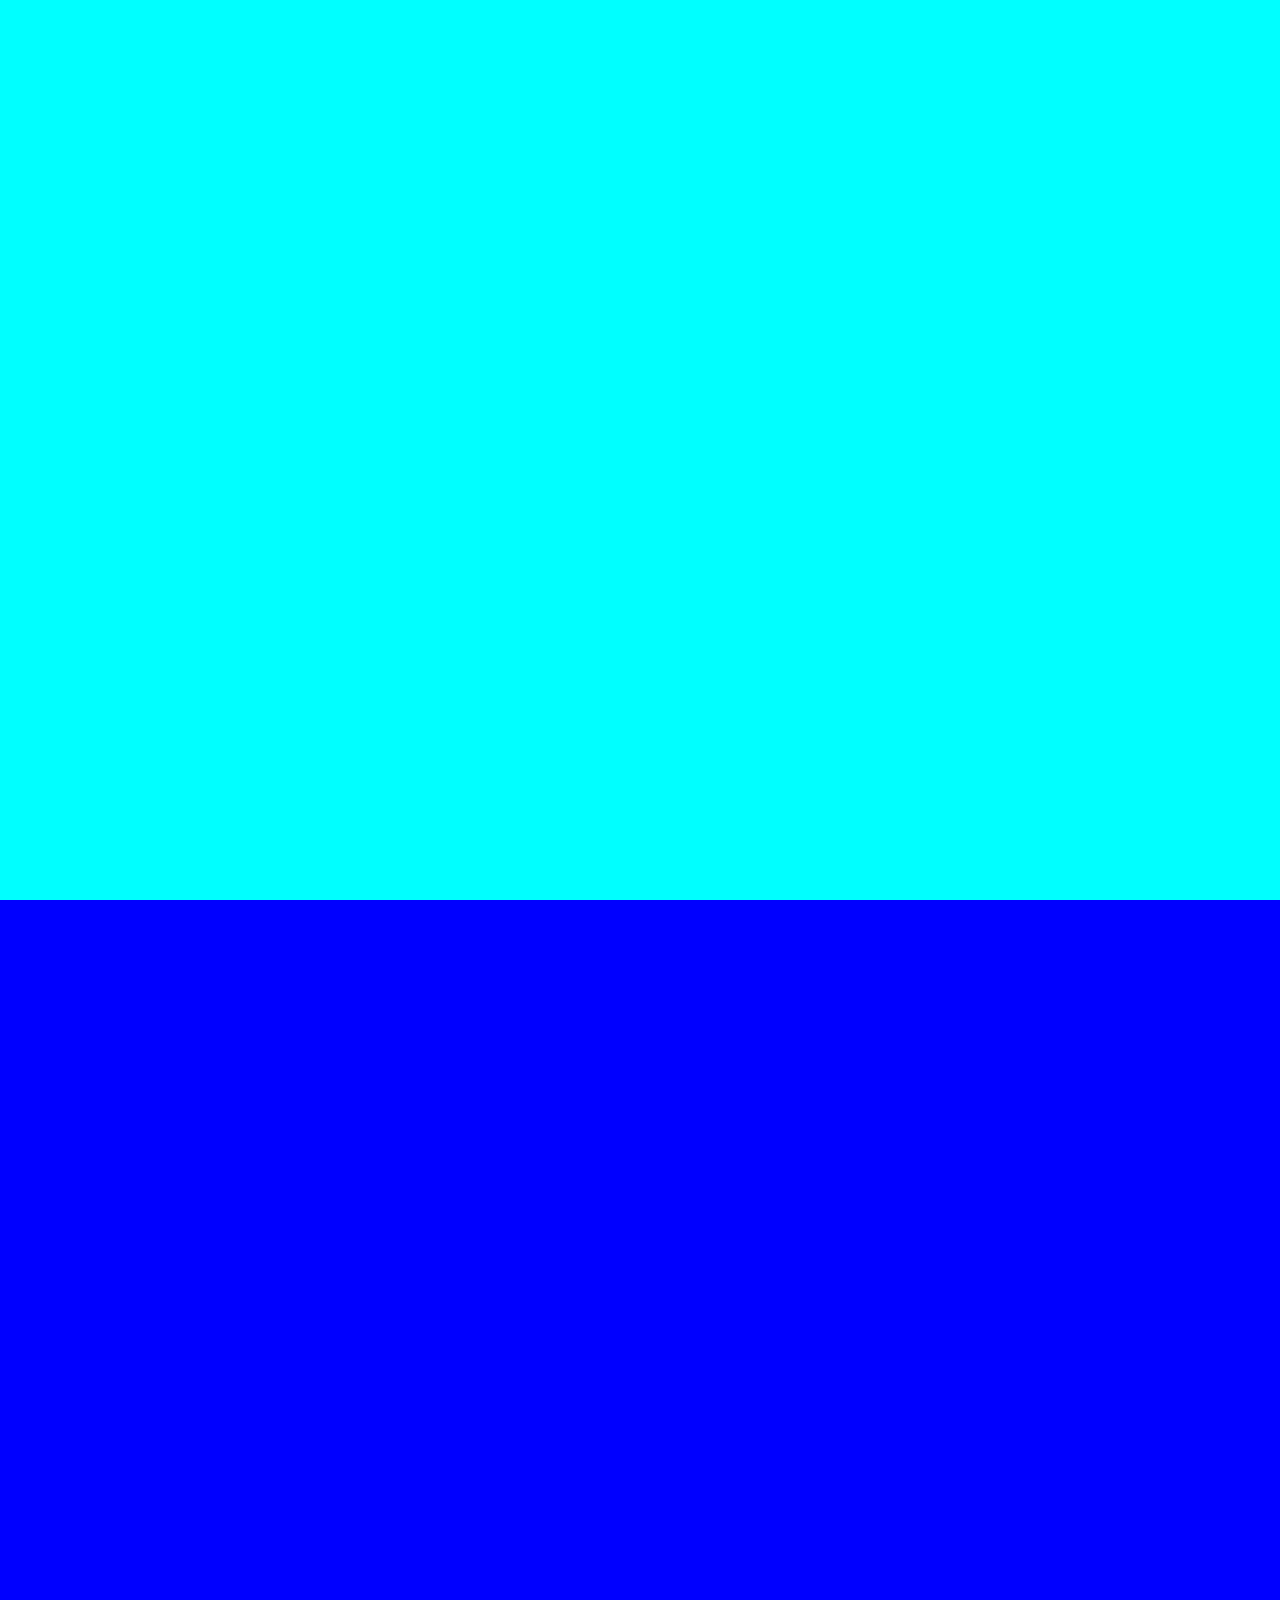
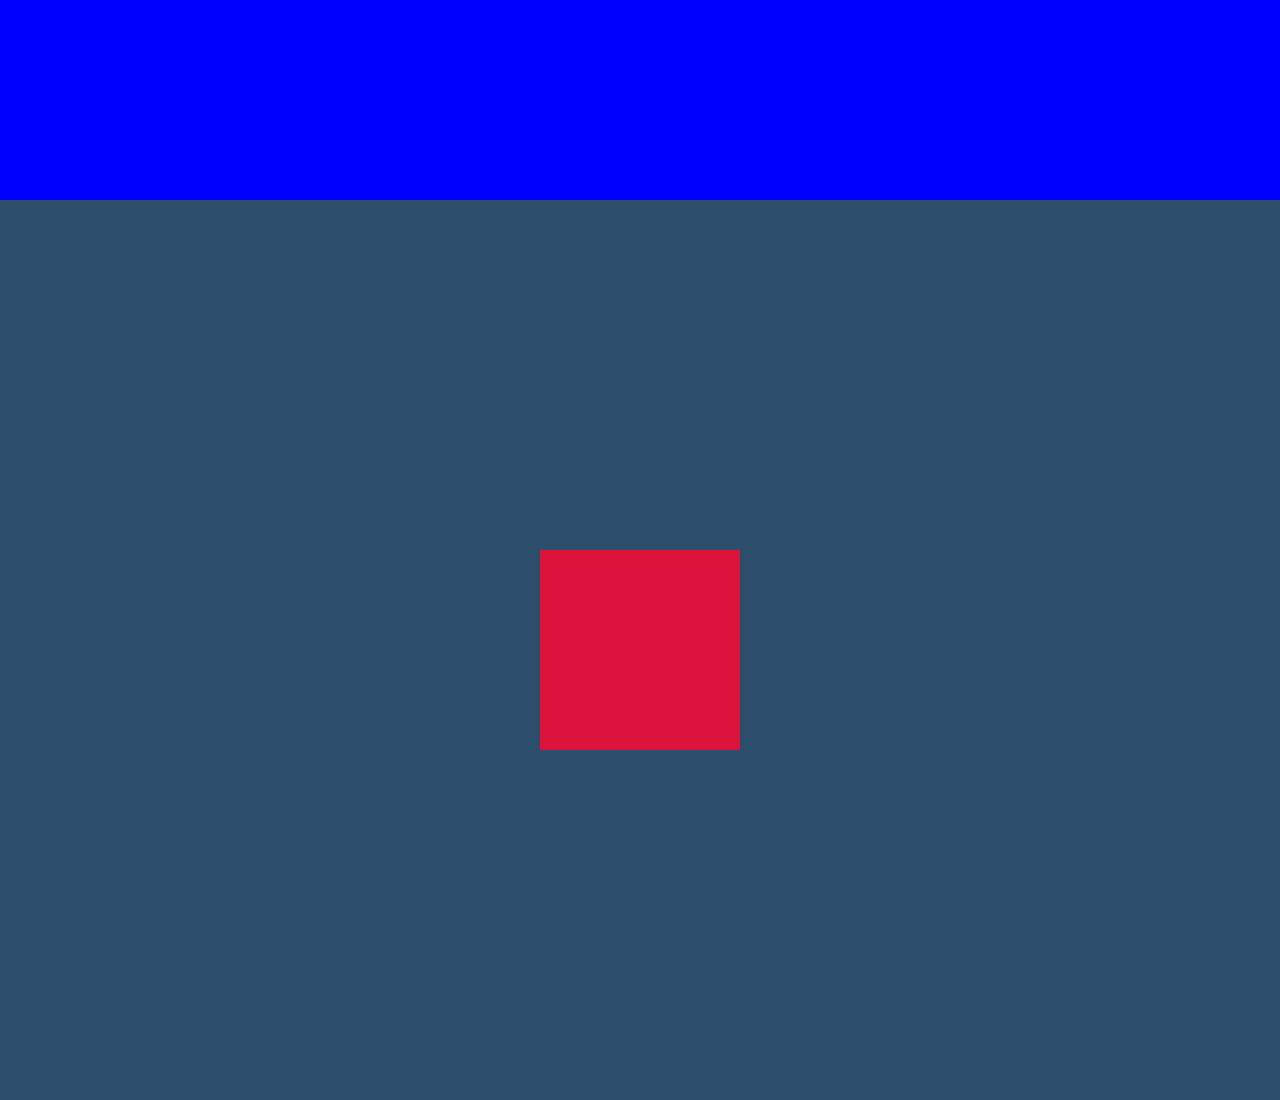
==== scrollTrigger/index.html @ 9fdb886d "First Commit" ====
<!DOCTYPE html>
<html lang="en">
<head>
    <meta charset="UTF-8">
    <meta name="viewport" content="width=device-width, initial-scale=1.0">
    <link rel="stylesheet" href="./style.css">
    <title>Document</title>
</head>
<body>
    <div id="page1">
        <div class="box"></div>
    </div>
    <div id="page2">
        <div class="box"></div>
    </div>
    <div id="page3">
        <div class="box"></div>
    </div>


    <script src="https://cdnjs.cloudflare.com/ajax/libs/gsap/3.12.5/gsap.min.js" integrity="sha512-7eHRwcbYkK4d9g/6tD/mhkf++eoTHwpNM9woBxtPUBWm67zeAfFC+HrdoE2GanKeocly/VxeLvIqwvCdk7qScg==" crossorigin="anonymous" referrerpolicy="no-referrer"></script>
    <script src="https://cdnjs.cloudflare.com/ajax/libs/gsap/3.12.5/ScrollTrigger.min.js" integrity="sha512-onMTRKJBKz8M1TnqqDuGBlowlH0ohFzMXYRNebz+yOcc5TQr/zAKsthzhuv0hiyUKEiQEQXEynnXCvNTOk50dg==" crossorigin="anonymous" referrerpolicy="no-referrer"></script>
    <script src="./script.js"></script>
</body>
</html>
---- scrollTrigger/style.css ----
*{
    padding: 0  ;
    margin: 0;
    box-sizing: border-box;
}
body{
    height: 100%;
    width: 100%;
}
#page1{
    height: 100vh;
    width: 100%;
    background-color: aqua;
    display: flex;
    align-items: center;
    justify-content: center;
}
#page2{
    height: 100vh;
    width: 100%;
    background-color: blue;
    display: flex;
    align-items: center;
    justify-content: center;
}
#page3{
    height: 100vh;
    width: 100%;
    background-color: rgb(45, 78, 108);
    display: flex;
    align-items: center;
    justify-content: center;
}
.box{
    height: 200px;
    width: 200px;
    background-color: crimson;
}
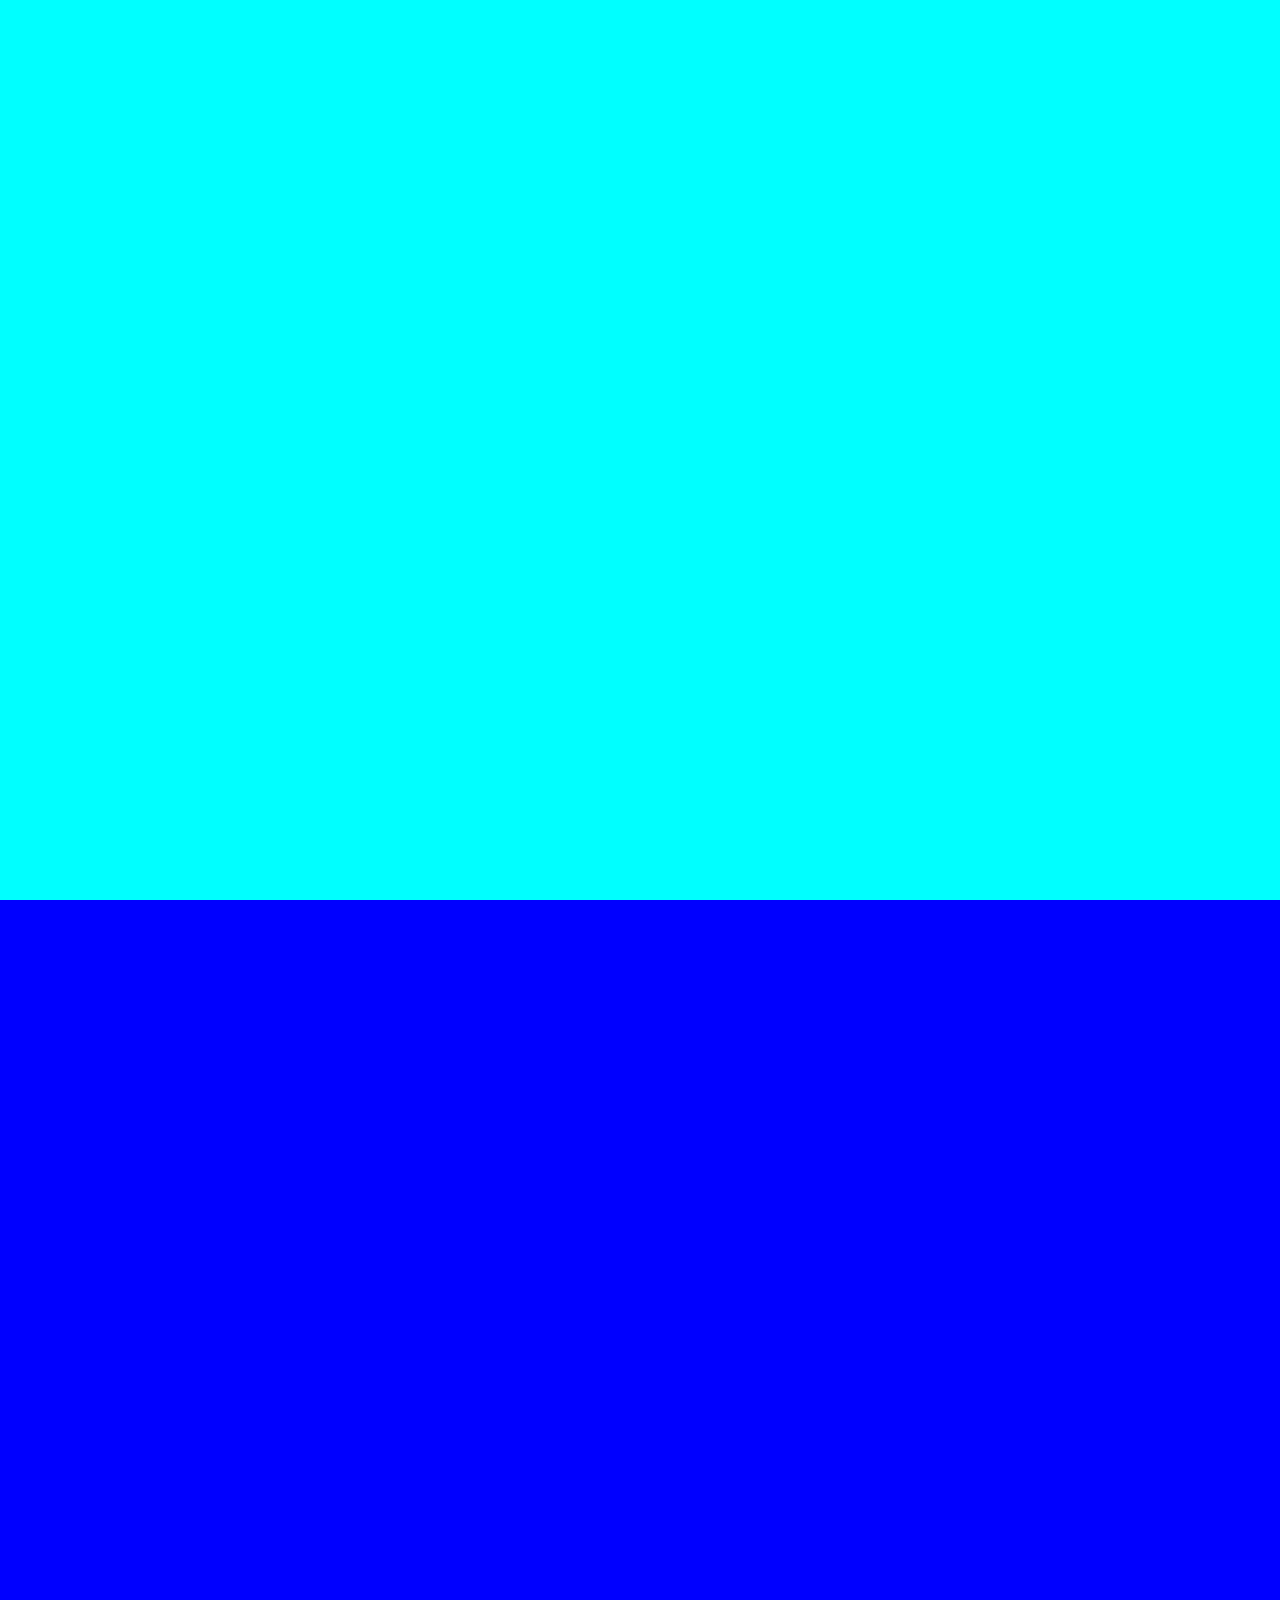
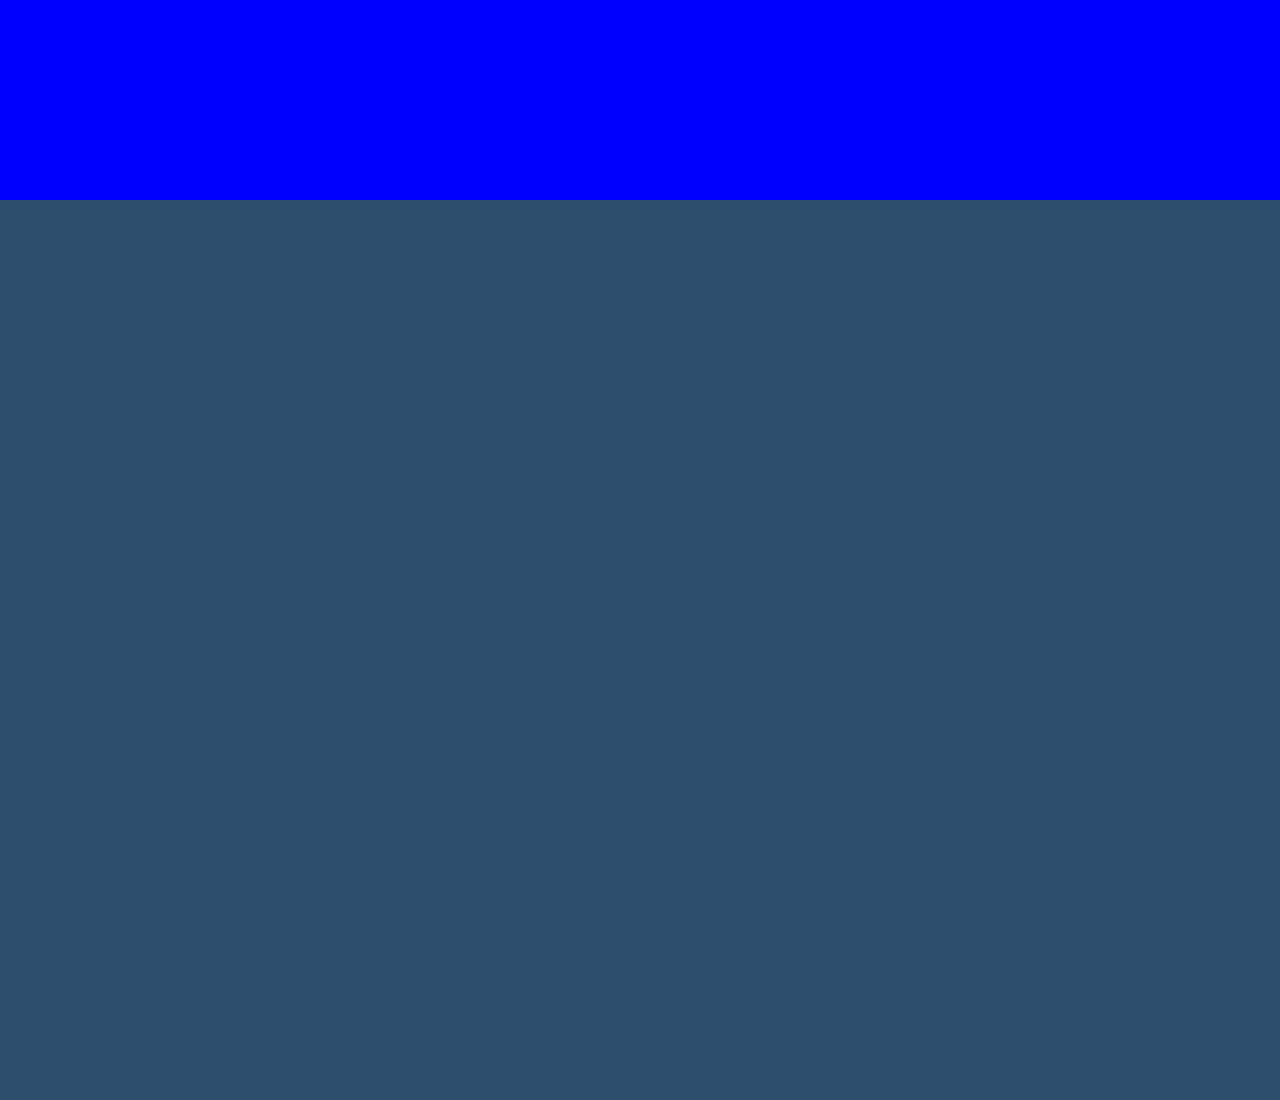
==== commit 49c08f9a: "Scroll Trigger" ====
--- a/scrollTrigger/index.html
+++ b/scrollTrigger/index.html
@@ -14,7 +14,8 @@
         <div class="box"></div>
     </div>
     <div id="page3">
-        <div class="box"></div>
+        <h1>Hello GSAP</h1>
+        <h2>You're FUN</h2>
     </div>
 
 
--- a/scrollTrigger/style.css
+++ b/scrollTrigger/style.css
@@ -28,6 +28,8 @@
     width: 100%;
     background-color: rgb(45, 78, 108);
     display: flex;
+    gap:20px;
+    flex-direction: column;
     align-items: center;
     justify-content: center;
 }
@@ -35,4 +37,10 @@
     height: 200px;
     width: 200px;
     background-color: crimson;
+}
+h1{
+    font-size: 60px;
+}
+h2{
+    font-size: 50px;
 }